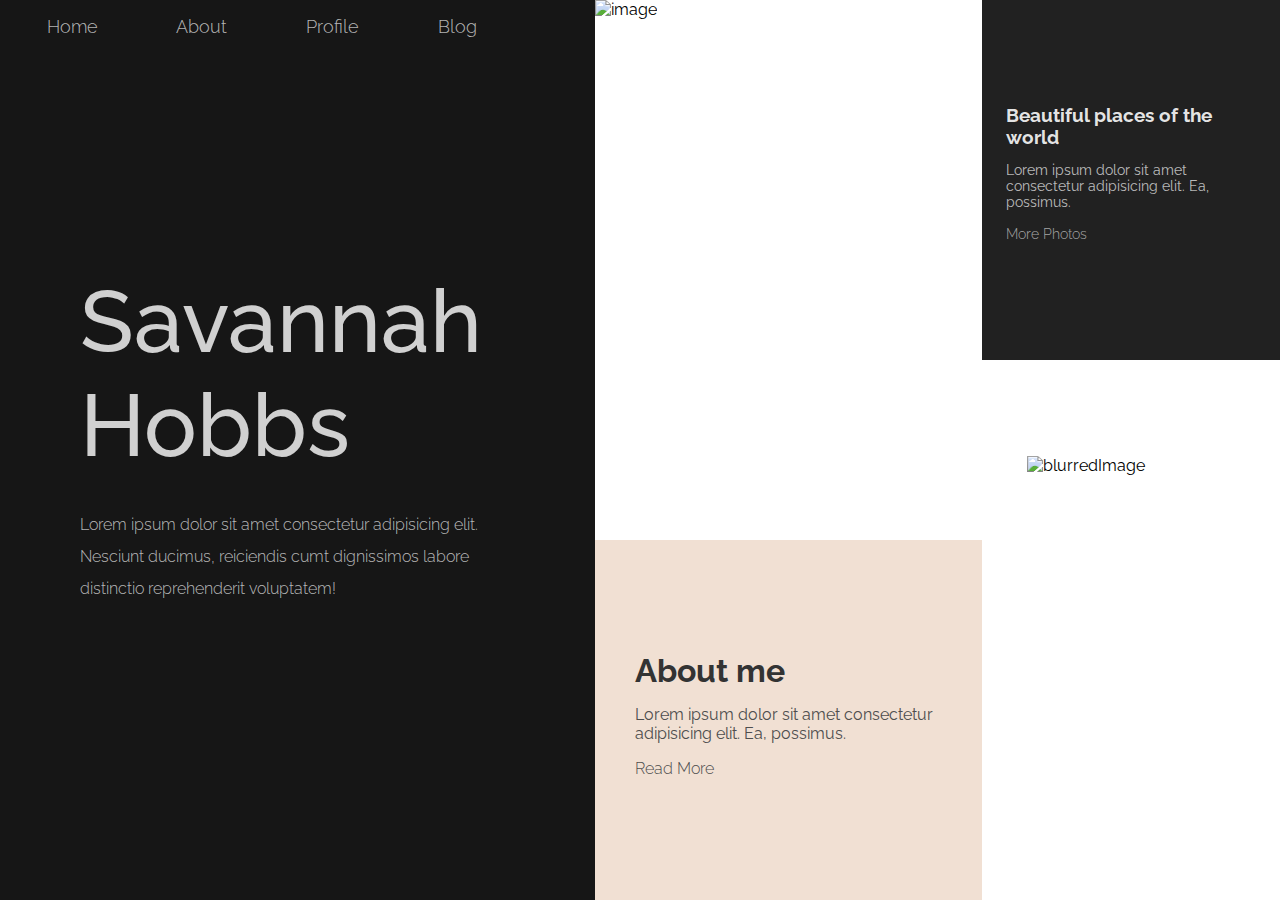
==== index.html @ 5f2fd3df "first commit" ====
<!DOCTYPE html>
<html lang="en">
  <head>
    <meta charset="utf-8" />
    <meta http-equiv="X-UA-Compatible" content="IE=edge" />
    <title></title>
    <meta name="description" content="" />
    <meta name="viewport" content="width=device-width, initial-scale=1" />
    <link rel="stylesheet" href="landing.css" />
    <script
      src="https://kit.fontawesome.com/f18d7a5fbf.js"
      crossorigin="anonymous"
    ></script>
  </head>
  <body>
    <main>
      <div class="parent">
        <section class="one">
          <div class="container">
            <div class="nav-links">
              <a href="#" id="menu">
                <span data-hover="Home">Home</span>
              </a>
              <a href="#" id="menu">
                <span data-hover="About">About</span>
              </a>
              <a href="#" id="menu">
                <span data-hover="Profile">Profile</span>
              </a>
              <a href="#" id="menu">
                <span data-hover="Blog">Blog</span>
              </a>
            </div>

            <div class="heading">
              <h1>
                Savannah Hobbs
              </h1>
              <p id="headingP">
                Lorem ipsum dolor sit amet consectetur adipisicing elit.
                Nesciunt ducimus, reiciendis cumt dignissimos labore distinctio
                reprehenderit voluptatem!
              </p>
            </div>

            <div class="footer">
              <a href="#">
                <i class="fab fa-instagram"></i>
              </a>
              <a href="#">
                <i class="fab fa-dribbble"></i>
              </a>
              <a href="#">
                <i class="fab fa-facebook-f"></i>
              </a>
              <a href="#">
                <i class="fab fa-twitter"></i>
              </a>
            </div>
          </div>
        </section>

        <div class="two">
          <img
            src="https://res.cloudinary.com/dqv9mfbvt/image/upload/v1594759935/aiony-haust-3TLl_97HNJo-unsplash_iumbsb.jpg"
            alt="image"
            style="object-fit: cover; width: 100%; height: 100%;"
          />
        </div>

        <section class="three">
          <div class="about">
            <h3>
              About me
            </h3>
            <p>
              Lorem ipsum dolor sit amet consectetur adipisicing elit. Ea,
              possimus.
            </p>
            <a href="#">
              <span>Read More</span>
            </a>
          </div>
        </section>

        <section class="four">
          <div class="article">
            <h3>
              Beautiful places of the world
            </h3>
            <p>
              Lorem ipsum dolor sit amet consectetur adipisicing elit. Ea,
              possimus.
            </p>
            <a href="#">
              <span>More Photos</span>
            </a>
          </div>
        </section>

        <div class="five">
          <img
            src="https://images.unsplash.com/photo-1596215776545-58de8d97f076?ixlib=rb-1.2.1&q=85&fm=jpg&crop=entropy&cs=srgb&ixid=eyJhcHBfaWQiOjE0NTg5fQ"
            alt="blurredImage"
          />
        </div>
      </div>
    </main>

    <script src="" async defer></script>
  </body>
</html>
---- landing.css ----
@import url("https://fonts.googleapis.com/css2?family=Raleway:wght@300;400;500;600&display=swap");
@import url("https://fonts.googleapis.com/css2?family=Poppins:wght@300;400;500&display=swap");
@import url("https://fonts.googleapis.com/css2?family=Inter:wght@300;400;500;600;700&display=swap");

*,
*::after,
*::before {
  box-sizing: border-box;
}

html {
  font-size: 100%;
  scroll-behavior: smooth;
}

body {
  margin: 0;
  padding: 0;
  font-family: "Raleway", sans-serif;
  overflow: scroll;
}

a {
  text-decoration: none;
  color: white;
}

img {
  max-width: 100%;
  max-height: 100%;
}

@media (min-width: 1025px) {
  .parent {
    display: grid;
    grid-template-columns: 1fr 1fr 0.3fr 1fr 1fr;
    grid-template-rows: repeat(5, 1fr);
    height: 100vh;
    grid-template-areas:
      "hero hero image image info"
      "hero hero image image info"
      "hero hero image image bg"
      "hero hero about about bg"
      "hero hero about about bg";
  }
}

@media (max-width: 1024px) {
  .parent {
    display: grid;
    grid-template-columns: 1fr;
    grid-template-rows: 1fr;
    height: 100vh;
    text-align: center;
    grid-template-areas:
      "hero"
      "image"
      "about"
      "info"
      "bg";
  }
}

.one {
  grid-area: hero;
  background-color: #161616;
}

.two {
  grid-area: image;
}

.three {
  grid-area: about;
}
.four {
  grid-area: info;
}

/* ----nav---link */
.container {
  height: 100vh;
  display: flex;
  align-items: center;
  justify-content: space-between;
  flex-direction: column;
}

.nav-links {
  margin: 1rem 4.5rem 0 0;
}

#menu {
  font-size: 1.1rem;
  margin: 1.3rem;
  padding: 1rem;
  font-weight: 300;
  color: rgba(255, 255, 255, 0.7);
}

.nav-links {
  overflow: hidden;
}
.nav-links a {
  overflow: hidden;
}

.nav-links a span {
  position: relative;
  display: inline-block;
  transition: all 0.5s cubic-bezier(0.39, 0.575, 0.565, 1);
}

.nav-links a span::before {
  color: rgb(255, 255, 255);
  position: absolute;
  top: 100%;
  content: attr(data-hover);
  transform: translate3d(0, 0, 0);
}
.nav-links a:hover span {
  transform: translateY(-100%);
}

/* --------------------- */

.heading {
  margin: 5rem;
}
.heading h1 {
  color: rgba(255, 255, 255, 0.8);
  font-size: 5.5rem;
  font-weight: 500;
  margin: 0;
  padding: 0;
}

.heading p {
  padding-top: 1rem;
  line-height: 2rem;
  color: rgba(255, 255, 255, 0.7);
  font-weight: 300;
}

.footer {
  padding: 0.8rem 0 1rem 0;
  margin: 0 18rem 0 0rem;
}

.footer a {
  margin: 1.3rem;
}

.fab {
  color: rgb(204, 204, 204);
}

@media (max-width: 64em) {
  .nav-links {
    margin: 2rem 0 0 0;
  }

  .nav-links a span::before {
    display: none;
  }

  #menu {
    font-size: 2rem;
  }

  #headingP {
    font-size: 2.2rem;
    line-height: 3rem;
  }

  .footer {
    display: flex;
    align-items: center;
    justify-content: center;
    margin: 1rem 0 0 0;
    padding: 0;
  }

  .fab {
    font-size: 32px;
  }
}

@media (max-width: 48em) {
  #menu {
    font-size: 1.2rem;
  }

  #headingP {
    font-size: 1.2rem;
    line-height: 2rem;
  }

  .fab {
    font-size: 24px;
  }
}

/* --------three-------- */

.three {
  background-color: #f1e0d3;
}

.about {
  margin: 4.5rem auto;
  padding: 2.5rem;
}
.about h3 {
  font-size: 2rem;
  margin: 0;
  padding: 0;
  color: #333;
}

.about p {
  color: rgba(78, 78, 78);
}

.about a > span {
  color: rgba(78, 78, 78);
  font-weight: 300;
}

@media (max-width: 64em) {
  .about h3 {
    font-size: 4rem;
  }
  .about p {
    font-size: 2rem;
  }
  .about a > span {
    color: rgb(112, 112, 112);
    font-size: 1.7rem;
  }
}

@media (max-width: 48em) {
  .about h3 {
    font-size: 2.5rem;
  }
  .about p {
    font-size: 1.5rem;
  }
}

/* ------four-------- */
.four {
  background-color: #212121;
}

.article {
  margin: 5rem auto;
  padding: 1.5rem;
}
.article h3 {
  font-size: 1.2rem;
  margin: 0;
  padding: 0;
  color: rgba(255, 255, 255, 0.9);
}

.article p {
  color: rgba(255, 255, 255, 0.7);
  font-size: 0.89rem;
}

.article a > span {
  color: rgba(255, 255, 255, 0.6);
  font-weight: 300;
  font-size: 0.89rem;
  transition: all 150ms ease-in-out;
}

@media (max-width: 64em) {
  .article h3 {
    font-size: 4rem;
  }
  .article p {
    font-size: 1.9rem;
  }
  .article a > span {
    font-weight: 300;
    font-size: 1.6rem;
  }
}

@media (max-width: 48em) {
  .article h3 {
    font-size: 2.2rem;
  }
  .article p {
    font-size: 1.5rem;
  }
}

/* ---five------ */

.five {
  grid-area: bg;
  background: url("https://images.unsplash.com/photo-1596215776545-58de8d97f076?ixlib=rb-1.2.1&q=85&fm=jpg&crop=entropy&cs=srgb&ixid=eyJhcHBfaWQiOjE0NTg5fQ");
  background-position: center center;
  background-size: cover;
  background-repeat: no-repeat no-repeat;
}

.five img {
  display: block;
  margin: 6rem auto 3rem auto;
  width: 70%;
}
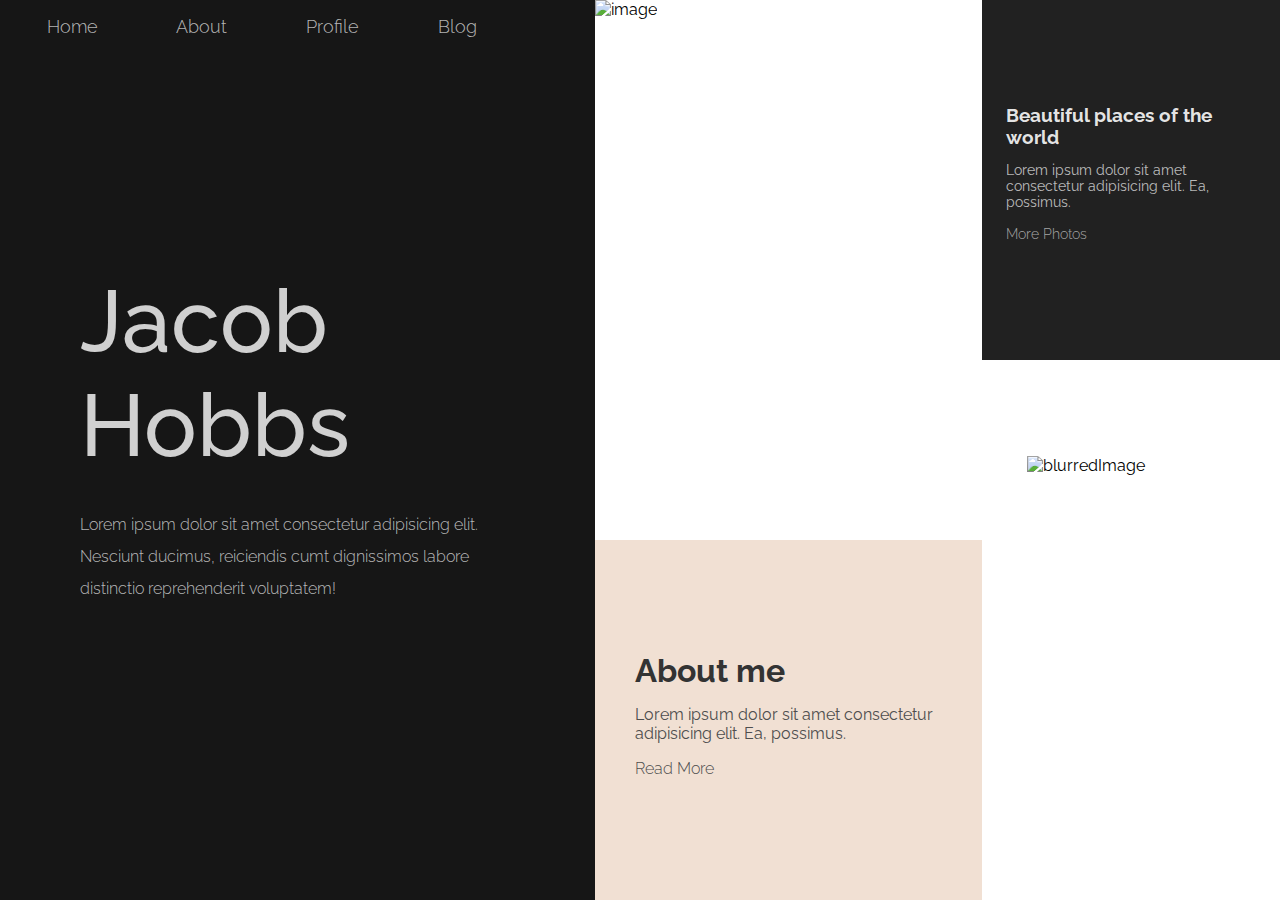
==== commit 7a891a4c: "let's go" ====
--- a/index.html
+++ b/index.html
@@ -34,7 +34,7 @@
 
             <div class="heading">
               <h1>
-                Savannah Hobbs
+                Jacob Hobbs
               </h1>
               <p id="headingP">
                 Lorem ipsum dolor sit amet consectetur adipisicing elit.
